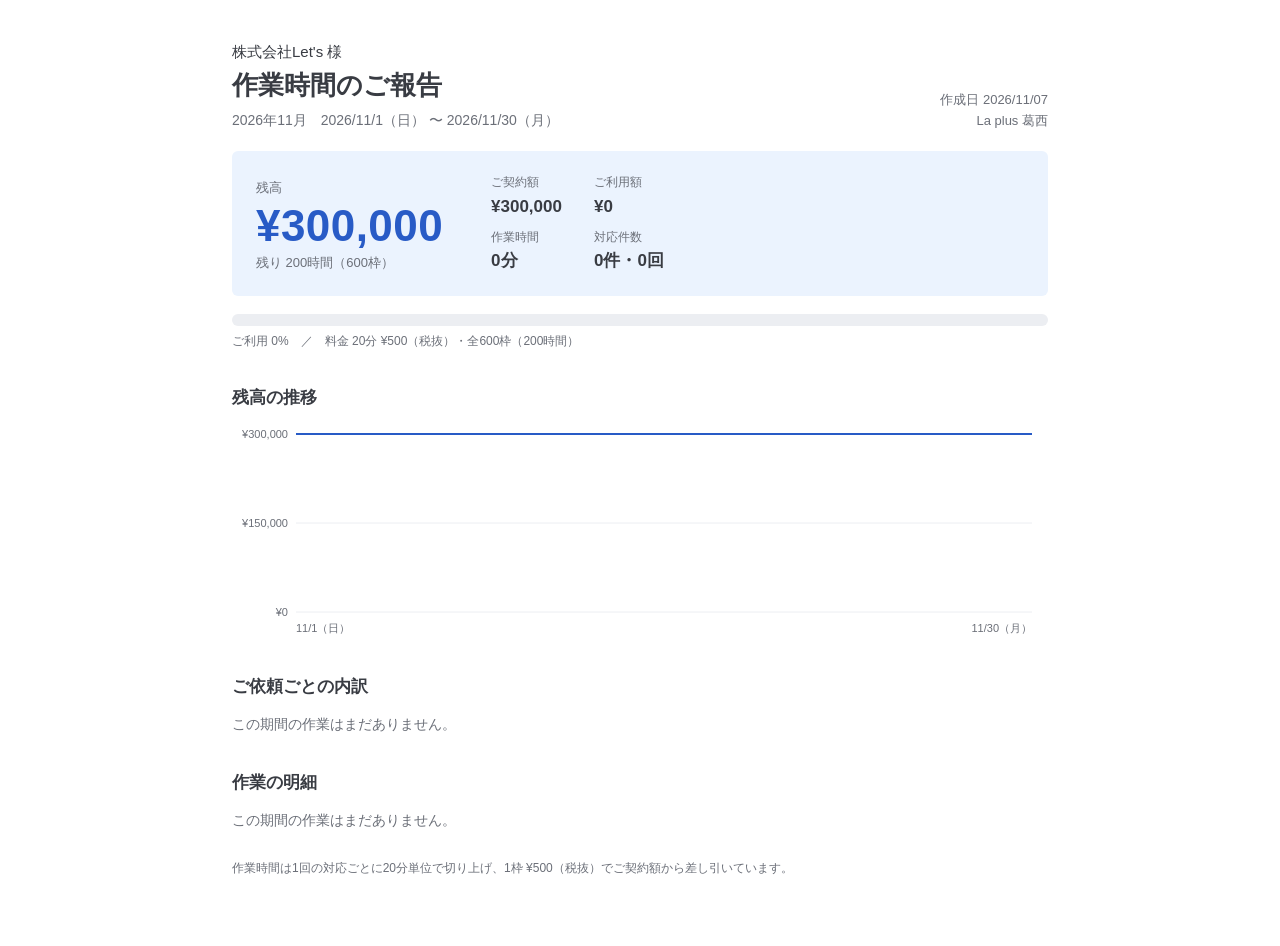
==== index.html @ f42f9a94 "作業時間レポートを更新" ====
<!doctype html>
<html lang="ja">
<head>
<meta charset="utf-8">
<meta name="viewport" content="width=device-width, initial-scale=1">
<meta name="robots" content="noindex, nofollow">
<title>作業時間のご報告</title>

<style>
/*
  La plus 社内ツール共通スタイル（freee会計の画面を参考）
  使い方：ツールの web/ にこのファイルをコピーし、<link rel="stylesheet" href="base.css"> をツール固有の CSS より前に読む。
  色・余白・角丸は変数で変える。影・グラデーション・装飾線は使わない（.cursor/rules/design-no-ai-look.mdc）。
*/
:root {
  --fr-blue: #285bc6;
  --fr-blue-hover: #1f4aa8;
  --fr-blue-soft: #ebf3fe;
  --fr-blue-active: #dde7ff;
  --fr-side: #f5f8ff;
  --fr-filter: #f7f5f6;
  --fr-bg: #ffffff;
  --fr-ink: #393c43;
  --fr-sub: #6b6f78;
  --fr-line: #dfe2e8;
  --fr-line-strong: #b9bcc4;
  --fr-th: #f5f6f8;
  --fr-ok: #1e6b3c;
  --fr-ok-soft: #ceebd9;
  --fr-err: #b42318;
  --fr-err-soft: #fde4e1;
  --fr-warn: #8a5300;
  --fr-warn-soft: #fdefd3;
  --fr-muted-soft: #eceef2;
  --fr-radius: 6px;
  --fr-side-w: 208px;
}

* { box-sizing: border-box; }
[hidden] { display: none !important; }
body {
  margin: 0;
  font-family: -apple-system, "Hiragino Sans", "Hiragino Kaku Gothic ProN", "Noto Sans JP", sans-serif;
  background: var(--fr-bg);
  color: var(--fr-ink);
  font-size: 14px;
  line-height: 1.6;
  word-break: keep-all;
  overflow-wrap: anywhere;
}
a { color: var(--fr-blue); }
h1, h2, h3 { margin: 0; line-height: 1.35; }

/* ---------- 全体の枠：左にメニュー、右に本文 ---------- */
.fr-app { display: grid; grid-template-columns: var(--fr-side-w) minmax(0, 1fr); min-height: 100vh; }
.fr-side { background: var(--fr-side); padding: 12px 8px 24px; position: sticky; top: 0; height: 100vh; overflow-y: auto; }
.fr-brand { display: flex; align-items: center; gap: 8px; padding: 6px 10px 14px; font-weight: 700; font-size: 15px; color: var(--fr-blue); text-decoration: none; }
.fr-nav { display: flex; flex-direction: column; gap: 2px; }
.fr-nav .fr-group { font-size: 11px; color: var(--fr-sub); padding: 12px 10px 4px; }
.fr-nav a {
  display: flex; align-items: center; gap: 10px; padding: 8px 10px; border-radius: var(--fr-radius);
  color: var(--fr-ink); text-decoration: none; font-size: 14px;
}
.fr-nav a:hover { background: #e9effc; }
.fr-nav a.on { background: var(--fr-blue-active); font-weight: 600; }
.fr-nav svg { width: 18px; height: 18px; flex: 0 0 18px; stroke: currentColor; fill: none; stroke-width: 1.7; }
.fr-body { min-width: 0; display: flex; flex-direction: column; }

/* 上の帯：右に期間・会社名などの情報 */
.fr-top { background: var(--fr-blue-soft); display: flex; justify-content: flex-end; align-items: center; gap: 16px; padding: 8px 24px; font-size: 13px; }
.fr-top .fr-tag { border: 1px solid var(--fr-blue); color: var(--fr-blue); border-radius: 4px; padding: 0 8px; font-size: 12px; background: #fff; }

/* ページ見出しの帯：タイトル＋切替タブ＋右端のボタン */
.fr-head { background: var(--fr-blue-soft); display: flex; align-items: center; gap: 16px; flex-wrap: wrap; padding: 6px 24px 14px; }
.fr-head h1 { font-size: 20px; font-weight: 600; display: flex; align-items: center; gap: 10px; }
.fr-head h1 svg { width: 22px; height: 22px; stroke: var(--fr-blue); fill: none; stroke-width: 1.7; }
.fr-head .fr-head-end { margin-left: auto; display: flex; gap: 8px; flex-wrap: wrap; align-items: center; }
.fr-main { padding: 20px 24px 48px; }

/* ---------- ボタン ---------- */
button, .fr-btn, input, select, textarea { font: inherit; color: inherit; }
.fr-btn, button {
  display: inline-flex; align-items: center; gap: 6px; white-space: nowrap; cursor: pointer;
  background: #fff; color: var(--fr-ink); border: 1px solid var(--fr-line-strong); border-radius: var(--fr-radius);
  padding: 6px 14px; font-size: 14px; line-height: 1.5; text-decoration: none;
}
.fr-btn:hover, button:hover { background: #f4f6fa; }
.fr-btn.primary, button.primary { background: var(--fr-blue); border-color: var(--fr-blue); color: #fff; font-weight: 600; }
.fr-btn.primary:hover, button.primary:hover { background: var(--fr-blue-hover); }
.fr-btn.quiet, button.quiet { border-color: transparent; background: transparent; color: var(--fr-blue); }
.fr-btn.quiet:hover, button.quiet:hover { background: #eef3fd; }
.fr-btn.go::after, button.go::after { content: "›"; font-size: 18px; line-height: 1; margin-left: 2px; }
button:disabled, .fr-btn[aria-disabled=true] { opacity: .5; cursor: default; }

/* 切替タブ（個別入力／まとめて入力 の形）：青枠でつながったボタン */
.fr-tabs { display: inline-flex; border: 1px solid var(--fr-blue); border-radius: var(--fr-radius); overflow: hidden; background: #fff; }
.fr-tabs button, .fr-tabs a { border: 0; border-radius: 0; padding: 4px 16px; color: var(--fr-blue); background: #fff; font-weight: 600; font-size: 13px; text-decoration: none; }
.fr-tabs > * + * { border-left: 1px solid var(--fr-blue); }
.fr-tabs .on { background: var(--fr-blue); color: #fff; }

/* ---------- 入力 ---------- */
input, select, textarea {
  background: #fff; border: 1px solid var(--fr-line-strong); border-radius: var(--fr-radius); padding: 6px 10px;
}
input:focus, select:focus, textarea:focus { outline: 2px solid var(--fr-blue-active); border-color: var(--fr-blue); }

/* 絞り込みパネル：灰色の面に「見出し＋入力」を並べる */
.fr-filter { background: var(--fr-filter); border-radius: var(--fr-radius); padding: 14px 16px; display: flex; flex-wrap: wrap; gap: 14px 24px; align-items: flex-end; }
.fr-field { display: flex; flex-direction: column; gap: 4px; }
.fr-field > .fr-label { font-size: 12px; color: var(--fr-ink); }

/* 区切りボタン（すべて／未処理／処理済み の形）：選んだものを濃い枠と太字に */
.fr-seg { display: inline-flex; }
.fr-seg button { border-radius: 0; margin-left: -1px; padding: 5px 12px; font-size: 13px; background: #fff; }
.fr-seg button:first-child { border-radius: var(--fr-radius) 0 0 var(--fr-radius); margin-left: 0; }
.fr-seg button:last-child { border-radius: 0 var(--fr-radius) var(--fr-radius) 0; }
.fr-seg button.on { border-color: var(--fr-ink); font-weight: 700; position: relative; z-index: 1; }

/* ---------- お知らせ・数値・状態 ---------- */
.fr-notice { background: var(--fr-blue-soft); border-radius: var(--fr-radius); padding: 12px 16px; }
.fr-notice.warn { background: var(--fr-warn-soft); color: #5c3800; }
.fr-notice.err { background: var(--fr-err-soft); color: #7a1610; }
.fr-row-link {
  display: flex; align-items: center; justify-content: space-between; gap: 12px; width: 100%;
  background: #fff; border: 1px solid var(--fr-line); border-radius: var(--fr-radius); padding: 14px 16px; font-weight: 600;
}
.fr-row-link::after { content: "›"; font-size: 20px; color: var(--fr-sub); }

.fr-kpis { display: flex; flex-wrap: wrap; gap: 8px 28px; }
.fr-kpi { display: flex; flex-wrap: wrap; align-items: baseline; gap: 0 6px; font-size: 13px; color: var(--fr-sub); }
.fr-kpi b { font-size: 22px; color: var(--fr-ink); font-weight: 700; white-space: nowrap; }
.fr-kpi.err b { color: var(--fr-err); }
.fr-kpi.warn b { color: var(--fr-warn); }
.fr-kpi.ok b { color: var(--fr-ok); }

.fr-pill { display: inline-flex; align-items: center; gap: 4px; border-radius: 4px; padding: 1px 8px; font-size: 12px; font-weight: 600; background: var(--fr-muted-soft); color: var(--fr-ink); white-space: nowrap; }
.fr-pill.ok { background: var(--fr-ok-soft); color: var(--fr-ok); }
.fr-pill.err { background: var(--fr-err-soft); color: var(--fr-err); }
.fr-pill.warn { background: var(--fr-warn-soft); color: var(--fr-warn); }
.fr-pill.info { background: var(--fr-blue-active); color: var(--fr-blue); }

/* ---------- 表 ---------- */
.fr-table { width: 100%; border-collapse: collapse; background: #fff; }
.fr-table th { text-align: left; font-size: 12px; font-weight: 600; color: var(--fr-sub); background: var(--fr-th); padding: 8px 10px; position: sticky; top: 0; z-index: 2; }
.fr-table td { padding: 10px; vertical-align: top; border-top: 1px solid var(--fr-line); }

/* ---------- スマホ：メニューを上の横スクロールに ---------- */
@media (max-width: 900px) {
  .fr-app { grid-template-columns: 1fr; }
  .fr-side { position: static; height: auto; padding: 8px; display: flex; align-items: center; gap: 4px; overflow-x: auto; }
  .fr-brand { padding: 4px 8px; flex: 0 0 auto; }
  .fr-nav { flex-direction: row; gap: 2px; }
  .fr-nav .fr-group { display: none; }
  .fr-nav a { flex: 0 0 auto; padding: 6px 10px; font-size: 13px; }
  .fr-top { padding: 6px 14px; justify-content: flex-start; flex-wrap: wrap; }
  .fr-head { padding: 8px 14px 12px; }
  .fr-main { padding: 14px 12px 40px; }
  .fr-field { min-width: 0; max-width: 100%; }
  .fr-seg { max-width: 100%; overflow-x: auto; }
  .fr-seg button { flex: 0 0 auto; }
}

/* 先方レポート。base.css の上に読む。 */
.rp { max-width: 880px; margin: 0 auto; padding: 40px 32px 56px; }
.rp-loading, .rp-empty { color: var(--fr-sub); }

.rp-head { display: flex; justify-content: space-between; align-items: flex-end; gap: 24px; flex-wrap: wrap; padding-bottom: 20px; }
.rp-to { margin: 0 0 4px; font-size: 15px; }
.rp-head h1 { font-size: 26px; font-weight: 700; }
.rp-meta { margin: 6px 0 0; color: var(--fr-sub); }
.rp-meta .nowrap { white-space: nowrap; }
.rp-period { padding: 2px 8px; font-size: 14px; }
@media print { .rp-period { border: 0; padding: 0; appearance: none; } }
.rp-from { text-align: right; color: var(--fr-sub); font-size: 13px; }
.rp-from p { margin: 0; }

.rp-hero { display: flex; flex-wrap: wrap; gap: 20px 48px; align-items: flex-end; background: var(--fr-blue-soft); border-radius: var(--fr-radius); padding: 22px 24px; }
.rp-balance { display: flex; flex-direction: column; gap: 2px; }
.rp-balance b { font-size: 44px; line-height: 1.15; font-weight: 700; color: var(--fr-blue); letter-spacing: .01em; }
.rp-balance b.neg { color: var(--fr-err); }
.rp-label { font-size: 13px; color: var(--fr-sub); }
.rp-facts { display: grid; grid-template-columns: repeat(2, minmax(0, auto)); gap: 8px 32px; margin: 0; }
.rp-facts div { display: flex; flex-direction: column; }
.rp-facts dt { font-size: 12px; color: var(--fr-sub); }
.rp-facts dd { margin: 0; font-size: 17px; font-weight: 600; }

.rp-bar { height: 12px; background: var(--fr-muted-soft); border-radius: 6px; overflow: hidden; margin-top: 18px; }
.rp-bar span { display: block; height: 100%; background: var(--fr-blue); }
.rp-bar-cap { margin: 6px 0 0; font-size: 12px; color: var(--fr-sub); }

.rp-sec { margin-top: 36px; }
.rp-sec h2 { font-size: 17px; font-weight: 700; margin-bottom: 10px; }
.rp-chart svg { display: block; }

.rp-table .num { text-align: right; white-space: nowrap; }
.rp-table .nowrap { white-space: nowrap; }
.rp-table .strong { font-weight: 700; }
.rp-table .neg { color: var(--fr-err); }
.rp-table th { position: static; }
.rp-table th.num { text-align: right; }
.rp-table tfoot td { font-weight: 700; background: var(--fr-th); border-top: 1px solid var(--fr-line-strong); }
.rp-sub { display: block; font-size: 12px; color: var(--fr-sub); }
.rp-start td { color: var(--fr-sub); }
.rp-note { margin-top: 28px; font-size: 12px; color: var(--fr-sub); }

@media (max-width: 640px) {
  .rp { padding: 24px 16px 40px; }
  .rp-head h1 { font-size: 22px; }
  .rp-from { text-align: left; }
  .rp-hero { padding: 18px 16px; }
  .rp-balance b { font-size: 36px; }
  .rp-table thead { display: none; }
  .rp-table, .rp-table tbody, .rp-table tfoot, .rp-table tr, .rp-table td { display: block; width: 100%; }
  .rp-table tr { border-top: 1px solid var(--fr-line); padding: 10px 0; }
  .rp-table td { border: 0; padding: 2px 0; text-align: left !important; display: flex; justify-content: space-between; gap: 12px; }
  .rp-table td:empty { display: none; }
  .rp-table td[data-label]::before { content: attr(data-label); color: var(--fr-sub); font-size: 12px; font-weight: 400; flex: 0 0 auto; }
  .rp-table td[data-label="ご依頼"] { display: block; font-weight: 600; }
  .rp-table td[data-label="ご依頼"]::before { display: none; }
  .rp-table tfoot td { background: none; border: 0; }
}

@media print {
  .rp { padding: 0; max-width: none; }
  .rp-sec { break-inside: avoid-page; }
  .rp-detail { break-inside: auto; }
}

</style>
</head>
<body>
<main id="report" class="rp"><p class="rp-loading">読み込み中…</p></main>

<script>window.REPORT_DATA = {"settings": {"client": "株式会社Let's", "unitMinutes": 20, "unitPrice": 500, "taxNote": "税抜", "categories": ["LP制作", "デザイン", "動画", "修正対応", "打ち合わせ", "リサーチ", "その他"]}, "periods": [{"id": "p_202611", "label": "2026年11月", "start": "2026-11-01", "end": "2026-11-30", "budget": 300000}], "entries": [], "periodId": "p_202611", "generatedAt": "2026/11/07"};</script>
<script>
/* 工数の計算（管理画面と先方レポートで共通）。1件ごとに枠（20分）単位で切り上げ、予算から順に引く。 */
const Kosu = (() => {
  const yen = (n) => (n < 0 ? "−" : "") + "¥" + Math.abs(Math.round(n)).toLocaleString("ja-JP");

  function hm(minutes) {
    const m = Math.max(0, Math.round(minutes));
    const h = Math.floor(m / 60);
    const r = m % 60;
    if (!h) return `${r}分`;
    return r ? `${h}時間${r}分` : `${h}時間`;
  }

  function units(minutes, s) {
    return minutes > 0 ? Math.ceil(minutes / s.unitMinutes) : 0;
  }

  function inPeriod(e, p) {
    return e.date >= p.start && (!p.end || e.date <= p.end);
  }

  function addDays(iso, n) {
    const d = new Date(iso + "T00:00:00");
    d.setDate(d.getDate() + n);
    return isoDate(d);
  }

  function isoDate(d) {
    const z = (v) => String(v).padStart(2, "0");
    return `${d.getFullYear()}-${z(d.getMonth() + 1)}-${z(d.getDate())}`;
  }

  function daysBetween(a, b) {
    return Math.round((new Date(b + "T00:00:00") - new Date(a + "T00:00:00")) / 86400000);
  }

  function summarize(data, period, today = isoDate(new Date())) {
    const s = data.settings;
    const list = data.entries
      .filter((e) => inPeriod(e, period))
      .sort((a, b) => a.date.localeCompare(b.date) || String(a.createdAt || "").localeCompare(String(b.createdAt || "")));

    let balance = period.budget;
    const rows = list.map((e) => {
      const u = units(e.minutes, s);
      const cost = u * s.unitPrice;
      balance -= cost;
      return { ...e, units: u, cost, balance };
    });

    const used = period.budget - balance;
    const totalMinutes = rows.reduce((a, r) => a + r.minutes, 0);
    const totalUnits = rows.reduce((a, r) => a + r.units, 0);
    const budgetUnits = s.unitPrice ? Math.floor(period.budget / s.unitPrice) : 0;
    const remainUnits = s.unitPrice ? Math.max(0, Math.floor(balance / s.unitPrice)) : 0;

    const group = (key) => {
      const map = new Map();
      for (const r of rows) {
        const k = r[key] || "（未入力）";
        const g = map.get(k) || { name: k, count: 0, minutes: 0, units: 0, cost: 0, first: r.date, last: r.date, category: r.category };
        g.count += 1;
        g.minutes += r.minutes;
        g.units += r.units;
        g.cost += r.cost;
        g.last = r.date;
        map.set(k, g);
      }
      return [...map.values()].sort((a, b) => b.cost - a.cost || a.name.localeCompare(b.name, "ja"));
    };

    // 残高の推移：開始日の予算から、記録のある日ごとに減らす
    const lastDay = period.end || (rows.length ? rows[rows.length - 1].date : today);
    const points = [{ date: period.start, balance: period.budget }];
    for (const r of rows) {
      if (points[points.length - 1].date === r.date) points[points.length - 1].balance = r.balance;
      else points.push({ date: r.date, balance: r.balance });
    }

    // このペースで使ったときに残高が0になる日
    let forecast = null;
    const through = period.end && today > period.end ? period.end : today;
    const elapsed = daysBetween(period.start, through) + 1;
    if (used > 0 && balance > 0 && elapsed > 0 && today >= period.start) {
      const perDay = used / elapsed;
      const zeroDay = addDays(through, Math.ceil(balance / perDay));
      forecast = { perDay, zeroDay, beforeEnd: period.end ? zeroDay <= period.end : true };
    }

    return {
      settings: s,
      period,
      rows,
      used,
      balance,
      totalMinutes,
      totalUnits,
      budgetUnits,
      remainUnits,
      remainMinutes: remainUnits * s.unitMinutes,
      usedRate: period.budget ? used / period.budget : 0,
      byRequest: group("request"),
      byCategory: group("category"),
      points,
      lastDay,
      forecast,
    };
  }

  function periodFor(data, iso) {
    return data.periods.find((p) => inPeriod({ date: iso }, p)) || null;
  }

  function parseMinutes(text) {
    const t = String(text || "").trim().replace(/[０-９：]/g, (c) => (c === "：" ? ":" : String.fromCharCode(c.charCodeAt(0) - 0xfee0)));
    if (!t) return NaN;
    const m = t.match(/^(\d+):(\d{1,2})$/);
    if (m) return Number(m[1]) * 60 + Number(m[2]);
    const h = t.match(/^(\d+(?:\.\d+)?)\s*(h|時間)$/i);
    if (h) return Math.round(Number(h[1]) * 60);
    return /^\d+$/.test(t.replace(/分$/, "")) ? Number(t.replace(/分$/, "")) : NaN;
  }

  function fmtDate(iso, withYear = false) {
    const [y, m, d] = iso.split("-").map(Number);
    const w = "日月火水木金土"[new Date(y, m - 1, d).getDay()];
    return `${withYear ? y + "/" : ""}${m}/${d}（${w}）`;
  }

  /* 残高の推移グラフ（SVG）。線は1本、色は青だけ。 */
  function balanceChart(sum, { width = 640, height = 220 } = {}) {
    const pad = { l: 64, r: 16, t: 14, b: 28 };
    const w = width - pad.l - pad.r;
    const h = height - pad.t - pad.b;
    const start = sum.period.start;
    const end = sum.lastDay > start ? sum.lastDay : addDays(start, 1);
    const span = Math.max(1, daysBetween(start, end));
    const max = Math.max(sum.period.budget, ...sum.points.map((p) => p.balance));
    const min = Math.min(0, ...sum.points.map((p) => p.balance));
    const x = (iso) => pad.l + (Math.min(span, Math.max(0, daysBetween(start, iso))) / span) * w;
    const y = (v) => pad.t + ((max - v) / (max - min || 1)) * h;

    let d = `M${x(sum.points[0].date)},${y(sum.points[0].balance)}`;
    for (let i = 1; i < sum.points.length; i++) {
      d += ` H${x(sum.points[i].date)} V${y(sum.points[i].balance)}`;
    }
    const lastPoint = sum.points[sum.points.length - 1];
    const today = isoDate(new Date());
    const lineEnd = sum.period.end && today < sum.period.end ? (today > lastPoint.date ? today : lastPoint.date) : end;
    d += ` H${x(lineEnd)}`;

    const ticks = [0, 0.5, 1].map((t) => min + (max - min) * t);
    const grid = ticks
      .map((v) => `<line x1="${pad.l}" x2="${pad.l + w}" y1="${y(v)}" y2="${y(v)}" stroke="#eceef2"/>` +
        `<text x="${pad.l - 8}" y="${y(v) + 4}" text-anchor="end" font-size="11" fill="#6b6f78">${yen(v)}</text>`)
      .join("");
    const xl = [start, end]
      .map((iso, i) => `<text x="${x(iso)}" y="${height - 8}" text-anchor="${i ? "end" : "start"}" font-size="11" fill="#6b6f78">${fmtDate(iso)}</text>`)
      .join("");
    const dots = sum.points.slice(1)
      .map((p) => `<circle cx="${x(p.date)}" cy="${y(p.balance)}" r="3" fill="#285bc6"><title>${fmtDate(p.date)} 残高 ${yen(p.balance)}</title></circle>`)
      .join("");
    return `<svg viewBox="0 0 ${width} ${height}" width="100%" role="img" aria-label="残高の推移">${grid}${xl}` +
      `<path d="${d}" fill="none" stroke="#285bc6" stroke-width="2"/>${dots}</svg>`;
  }

  return { yen, hm, units, summarize, periodFor, parseMinutes, fmtDate, isoDate, addDays, balanceChart };
})();

/* 先方に見せる作業時間レポート。書き出したHTMLでは window.REPORT_DATA を使い、ローカルでは /api/data を読む。 */
(async () => {
  const el = document.getElementById("report");
  const esc = (s) => String(s ?? "").replace(/[&<>"']/g, (c) => ({ "&": "&amp;", "<": "&lt;", ">": "&gt;", '"': "&quot;", "'": "&#39;" }[c]));
  const { yen, hm, fmtDate } = Kosu;

  let data = window.REPORT_DATA;
  let periodId = data?.periodId;
  if (!data) {
    const res = await fetch("/api/data");
    data = (await res.json()).data;
    periodId = new URLSearchParams(location.search).get("period");
  }
  if (!data.periods.length) {
    el.innerHTML = `<p class="rp-loading">期間が登録されていません。</p>`;
    return;
  }
  draw(periodId);
  el.addEventListener("change", (ev) => {
    if (ev.target.id === "rpPeriod") draw(ev.target.value);
  });

  function draw(id) {
  const period = data.periods.find((p) => p.id === id) || data.periods[data.periods.length - 1];
  const picker = data.periods.length > 1
    ? `<select id="rpPeriod" class="rp-period" aria-label="表示する期間">${[...data.periods].reverse()
      .map((p) => `<option value="${esc(p.id)}"${p.id === period.id ? " selected" : ""}>${esc(p.label || p.start)}</option>`).join("")}</select>`
    : esc(period.label || "");
  const sum = Kosu.summarize(data, period);
  const s = sum.settings;
  const tax = s.taxNote ? `（${esc(s.taxNote)}）` : "";
  const range = `<span class="nowrap">${fmtDate(period.start, true)}</span> 〜 ${period.end ? `<span class="nowrap">${fmtDate(period.end, true)}</span>` : ""}`;
  const made = data.generatedAt || Kosu.isoDate(new Date()).replace(/-/g, "/");
  const over = sum.balance < 0;
  const usedPct = Math.min(100, Math.round(sum.usedRate * 1000) / 10);

  const requestRows = sum.byRequest
    .map((g) => `<tr>
      <td data-label="ご依頼">${esc(g.name)}<span class="rp-sub">${esc(g.category || "")}</span></td>
      <td data-label="対応回数" class="num">${g.count}回</td>
      <td data-label="作業時間" class="num">${hm(g.minutes)}</td>
      <td data-label="枠" class="num">${g.units}枠</td>
      <td data-label="金額" class="num strong">${yen(g.cost)}</td>
    </tr>`)
    .join("");

  const detailRows = sum.rows
    .map((r) => `<tr>
      <td data-label="日付" class="nowrap">${fmtDate(r.date)}</td>
      <td data-label="ご依頼">${esc(r.request)}${r.detail ? `<span class="rp-sub">${esc(r.detail)}</span>` : ""}</td>
      <td data-label="作業時間" class="num">${hm(r.minutes)}</td>
      <td data-label="枠" class="num">${r.units}枠</td>
      <td data-label="金額" class="num">−${yen(r.cost)}</td>
      <td data-label="残高" class="num strong${r.balance < 0 ? " neg" : ""}">${yen(r.balance)}</td>
    </tr>`)
    .join("");

  el.innerHTML = `
    <header class="rp-head">
      <div>
        <p class="rp-to">${esc(s.client)} 様</p>
        <h1>作業時間のご報告</h1>
        <p class="rp-meta">${picker}　${range}</p>
      </div>
      <div class="rp-from">
        <p>作成日 ${esc(made)}</p>
        <p>La plus 葛西</p>
      </div>
    </header>

    <section class="rp-hero">
      <div class="rp-balance">
        <span class="rp-label">${over ? "ご契約額を超えた分" : "残高"}</span>
        <b class="${over ? "neg" : ""}">${yen(over ? -sum.balance : sum.balance)}</b>
        <span class="rp-label">残り ${hm(sum.remainMinutes)}（${sum.remainUnits}枠）</span>
      </div>
      <dl class="rp-facts">
        <div><dt>ご契約額</dt><dd>${yen(period.budget)}</dd></div>
        <div><dt>ご利用額</dt><dd>${yen(sum.used)}</dd></div>
        <div><dt>作業時間</dt><dd>${hm(sum.totalMinutes)}</dd></div>
        <div><dt>対応件数</dt><dd>${sum.byRequest.length}件・${sum.rows.length}回</dd></div>
      </dl>
    </section>

    <div class="rp-bar" aria-label="ご利用 ${usedPct}%">
      <span style="width:${usedPct}%"></span>
    </div>
    <p class="rp-bar-cap">ご利用 ${usedPct}%　／　料金 ${s.unitMinutes}分 ${yen(s.unitPrice)}${tax}・全${sum.budgetUnits}枠（${hm(sum.budgetUnits * s.unitMinutes)}）</p>

    <section class="rp-sec">
      <h2>残高の推移</h2>
      <div class="rp-chart">${Kosu.balanceChart(sum, { width: Math.max(300, el.clientWidth - 2 * parseFloat(getComputedStyle(el).paddingLeft)), height: 220 })}</div>
    </section>

    <section class="rp-sec">
      <h2>ご依頼ごとの内訳</h2>
      ${sum.byRequest.length ? `<table class="fr-table rp-table">
        <thead><tr><th>ご依頼</th><th class="num">対応回数</th><th class="num">作業時間</th><th class="num">枠</th><th class="num">金額</th></tr></thead>
        <tbody>${requestRows}</tbody>
        <tfoot><tr><td>合計</td><td data-label="対応回数" class="num">${sum.rows.length}回</td><td data-label="作業時間" class="num">${hm(sum.totalMinutes)}</td><td data-label="枠" class="num">${sum.totalUnits}枠</td><td data-label="金額" class="num strong">${yen(sum.used)}</td></tr></tfoot>
      </table>` : `<p class="rp-empty">この期間の作業はまだありません。</p>`}
    </section>

    <section class="rp-sec">
      <h2>作業の明細</h2>
      ${sum.rows.length ? `<table class="fr-table rp-table rp-detail">
        <thead><tr><th>日付</th><th>ご依頼・内容</th><th class="num">作業時間</th><th class="num">枠</th><th class="num">金額</th><th class="num">残高</th></tr></thead>
        <tbody>
          <tr class="rp-start"><td data-label="日付" class="nowrap">${fmtDate(period.start)}</td><td data-label="ご依頼">ご契約額</td><td></td><td></td><td></td><td data-label="残高" class="num strong">${yen(period.budget)}</td></tr>
          ${detailRows}
        </tbody>
      </table>` : `<p class="rp-empty">この期間の作業はまだありません。</p>`}
    </section>

    <p class="rp-note">作業時間は1回の対応ごとに${s.unitMinutes}分単位で切り上げ、1枠 ${yen(s.unitPrice)}${tax}でご契約額から差し引いています。</p>
  `;
  document.title = `作業時間のご報告｜${s.client}様 ${period.label || ""}`;
  }
})();

</script>
</body>
</html>
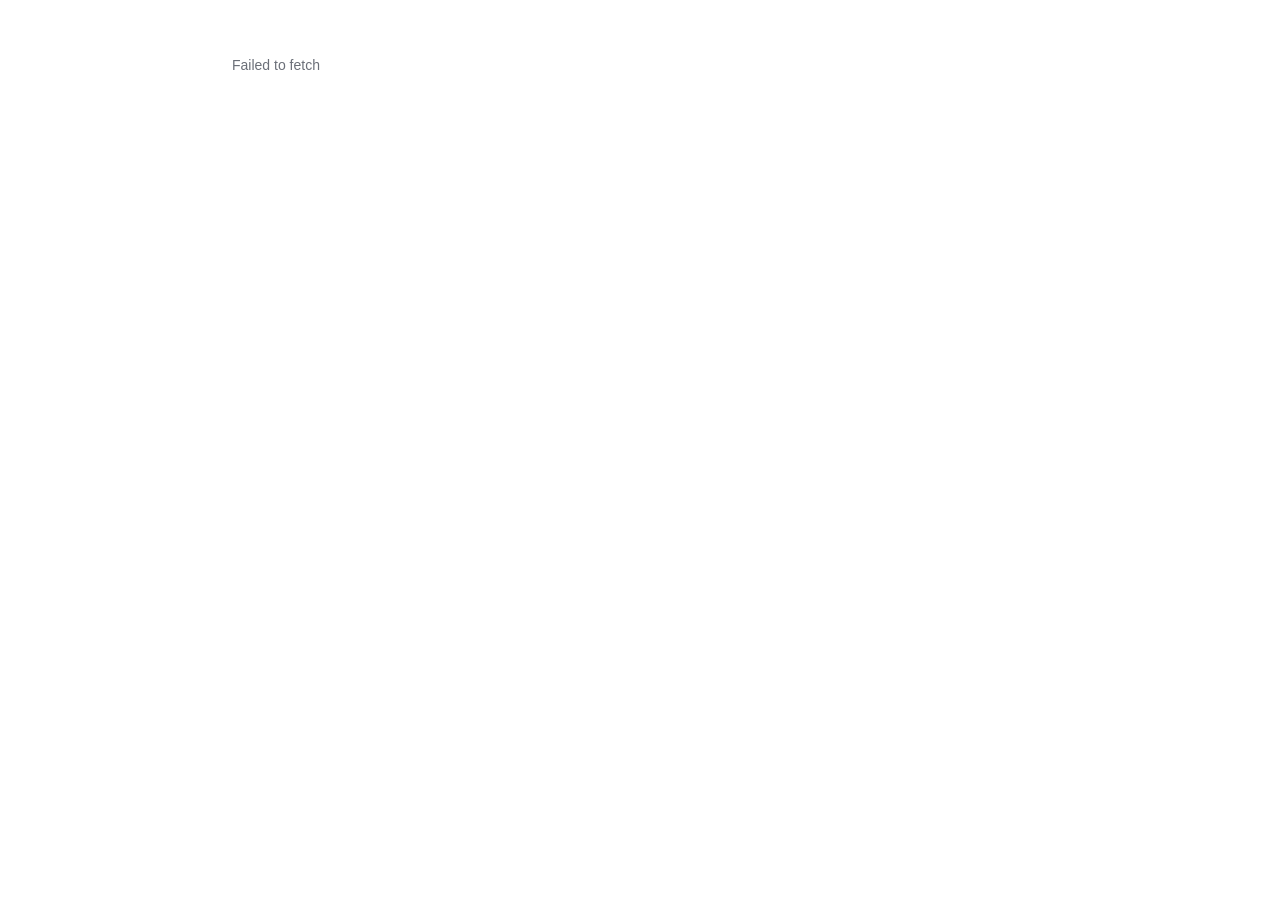
==== commit dbb7539c: "入力ページを追加・記録をGitHubに保存" ====
--- a/index.html
+++ b/index.html
@@ -5,522 +5,13 @@
 <meta name="viewport" content="width=device-width, initial-scale=1">
 <meta name="robots" content="noindex, nofollow">
 <title>作業時間のご報告</title>
-
-<style>
-/*
-  La plus 社内ツール共通スタイル（freee会計の画面を参考）
-  使い方：ツールの web/ にこのファイルをコピーし、<link rel="stylesheet" href="base.css"> をツール固有の CSS より前に読む。
-  色・余白・角丸は変数で変える。影・グラデーション・装飾線は使わない（.cursor/rules/design-no-ai-look.mdc）。
-*/
-:root {
-  --fr-blue: #285bc6;
-  --fr-blue-hover: #1f4aa8;
-  --fr-blue-soft: #ebf3fe;
-  --fr-blue-active: #dde7ff;
-  --fr-side: #f5f8ff;
-  --fr-filter: #f7f5f6;
-  --fr-bg: #ffffff;
-  --fr-ink: #393c43;
-  --fr-sub: #6b6f78;
-  --fr-line: #dfe2e8;
-  --fr-line-strong: #b9bcc4;
-  --fr-th: #f5f6f8;
-  --fr-ok: #1e6b3c;
-  --fr-ok-soft: #ceebd9;
-  --fr-err: #b42318;
-  --fr-err-soft: #fde4e1;
-  --fr-warn: #8a5300;
-  --fr-warn-soft: #fdefd3;
-  --fr-muted-soft: #eceef2;
-  --fr-radius: 6px;
-  --fr-side-w: 208px;
-}
-
-* { box-sizing: border-box; }
-[hidden] { display: none !important; }
-body {
-  margin: 0;
-  font-family: -apple-system, "Hiragino Sans", "Hiragino Kaku Gothic ProN", "Noto Sans JP", sans-serif;
-  background: var(--fr-bg);
-  color: var(--fr-ink);
-  font-size: 14px;
-  line-height: 1.6;
-  word-break: keep-all;
-  overflow-wrap: anywhere;
-}
-a { color: var(--fr-blue); }
-h1, h2, h3 { margin: 0; line-height: 1.35; }
-
-/* ---------- 全体の枠：左にメニュー、右に本文 ---------- */
-.fr-app { display: grid; grid-template-columns: var(--fr-side-w) minmax(0, 1fr); min-height: 100vh; }
-.fr-side { background: var(--fr-side); padding: 12px 8px 24px; position: sticky; top: 0; height: 100vh; overflow-y: auto; }
-.fr-brand { display: flex; align-items: center; gap: 8px; padding: 6px 10px 14px; font-weight: 700; font-size: 15px; color: var(--fr-blue); text-decoration: none; }
-.fr-nav { display: flex; flex-direction: column; gap: 2px; }
-.fr-nav .fr-group { font-size: 11px; color: var(--fr-sub); padding: 12px 10px 4px; }
-.fr-nav a {
-  display: flex; align-items: center; gap: 10px; padding: 8px 10px; border-radius: var(--fr-radius);
-  color: var(--fr-ink); text-decoration: none; font-size: 14px;
-}
-.fr-nav a:hover { background: #e9effc; }
-.fr-nav a.on { background: var(--fr-blue-active); font-weight: 600; }
-.fr-nav svg { width: 18px; height: 18px; flex: 0 0 18px; stroke: currentColor; fill: none; stroke-width: 1.7; }
-.fr-body { min-width: 0; display: flex; flex-direction: column; }
-
-/* 上の帯：右に期間・会社名などの情報 */
-.fr-top { background: var(--fr-blue-soft); display: flex; justify-content: flex-end; align-items: center; gap: 16px; padding: 8px 24px; font-size: 13px; }
-.fr-top .fr-tag { border: 1px solid var(--fr-blue); color: var(--fr-blue); border-radius: 4px; padding: 0 8px; font-size: 12px; background: #fff; }
-
-/* ページ見出しの帯：タイトル＋切替タブ＋右端のボタン */
-.fr-head { background: var(--fr-blue-soft); display: flex; align-items: center; gap: 16px; flex-wrap: wrap; padding: 6px 24px 14px; }
-.fr-head h1 { font-size: 20px; font-weight: 600; display: flex; align-items: center; gap: 10px; }
-.fr-head h1 svg { width: 22px; height: 22px; stroke: var(--fr-blue); fill: none; stroke-width: 1.7; }
-.fr-head .fr-head-end { margin-left: auto; display: flex; gap: 8px; flex-wrap: wrap; align-items: center; }
-.fr-main { padding: 20px 24px 48px; }
-
-/* ---------- ボタン ---------- */
-button, .fr-btn, input, select, textarea { font: inherit; color: inherit; }
-.fr-btn, button {
-  display: inline-flex; align-items: center; gap: 6px; white-space: nowrap; cursor: pointer;
-  background: #fff; color: var(--fr-ink); border: 1px solid var(--fr-line-strong); border-radius: var(--fr-radius);
-  padding: 6px 14px; font-size: 14px; line-height: 1.5; text-decoration: none;
-}
-.fr-btn:hover, button:hover { background: #f4f6fa; }
-.fr-btn.primary, button.primary { background: var(--fr-blue); border-color: var(--fr-blue); color: #fff; font-weight: 600; }
-.fr-btn.primary:hover, button.primary:hover { background: var(--fr-blue-hover); }
-.fr-btn.quiet, button.quiet { border-color: transparent; background: transparent; color: var(--fr-blue); }
-.fr-btn.quiet:hover, button.quiet:hover { background: #eef3fd; }
-.fr-btn.go::after, button.go::after { content: "›"; font-size: 18px; line-height: 1; margin-left: 2px; }
-button:disabled, .fr-btn[aria-disabled=true] { opacity: .5; cursor: default; }
-
-/* 切替タブ（個別入力／まとめて入力 の形）：青枠でつながったボタン */
-.fr-tabs { display: inline-flex; border: 1px solid var(--fr-blue); border-radius: var(--fr-radius); overflow: hidden; background: #fff; }
-.fr-tabs button, .fr-tabs a { border: 0; border-radius: 0; padding: 4px 16px; color: var(--fr-blue); background: #fff; font-weight: 600; font-size: 13px; text-decoration: none; }
-.fr-tabs > * + * { border-left: 1px solid var(--fr-blue); }
-.fr-tabs .on { background: var(--fr-blue); color: #fff; }
-
-/* ---------- 入力 ---------- */
-input, select, textarea {
-  background: #fff; border: 1px solid var(--fr-line-strong); border-radius: var(--fr-radius); padding: 6px 10px;
-}
-input:focus, select:focus, textarea:focus { outline: 2px solid var(--fr-blue-active); border-color: var(--fr-blue); }
-
-/* 絞り込みパネル：灰色の面に「見出し＋入力」を並べる */
-.fr-filter { background: var(--fr-filter); border-radius: var(--fr-radius); padding: 14px 16px; display: flex; flex-wrap: wrap; gap: 14px 24px; align-items: flex-end; }
-.fr-field { display: flex; flex-direction: column; gap: 4px; }
-.fr-field > .fr-label { font-size: 12px; color: var(--fr-ink); }
-
-/* 区切りボタン（すべて／未処理／処理済み の形）：選んだものを濃い枠と太字に */
-.fr-seg { display: inline-flex; }
-.fr-seg button { border-radius: 0; margin-left: -1px; padding: 5px 12px; font-size: 13px; background: #fff; }
-.fr-seg button:first-child { border-radius: var(--fr-radius) 0 0 var(--fr-radius); margin-left: 0; }
-.fr-seg button:last-child { border-radius: 0 var(--fr-radius) var(--fr-radius) 0; }
-.fr-seg button.on { border-color: var(--fr-ink); font-weight: 700; position: relative; z-index: 1; }
-
-/* ---------- お知らせ・数値・状態 ---------- */
-.fr-notice { background: var(--fr-blue-soft); border-radius: var(--fr-radius); padding: 12px 16px; }
-.fr-notice.warn { background: var(--fr-warn-soft); color: #5c3800; }
-.fr-notice.err { background: var(--fr-err-soft); color: #7a1610; }
-.fr-row-link {
-  display: flex; align-items: center; justify-content: space-between; gap: 12px; width: 100%;
-  background: #fff; border: 1px solid var(--fr-line); border-radius: var(--fr-radius); padding: 14px 16px; font-weight: 600;
-}
-.fr-row-link::after { content: "›"; font-size: 20px; color: var(--fr-sub); }
-
-.fr-kpis { display: flex; flex-wrap: wrap; gap: 8px 28px; }
-.fr-kpi { display: flex; flex-wrap: wrap; align-items: baseline; gap: 0 6px; font-size: 13px; color: var(--fr-sub); }
-.fr-kpi b { font-size: 22px; color: var(--fr-ink); font-weight: 700; white-space: nowrap; }
-.fr-kpi.err b { color: var(--fr-err); }
-.fr-kpi.warn b { color: var(--fr-warn); }
-.fr-kpi.ok b { color: var(--fr-ok); }
-
-.fr-pill { display: inline-flex; align-items: center; gap: 4px; border-radius: 4px; padding: 1px 8px; font-size: 12px; font-weight: 600; background: var(--fr-muted-soft); color: var(--fr-ink); white-space: nowrap; }
-.fr-pill.ok { background: var(--fr-ok-soft); color: var(--fr-ok); }
-.fr-pill.err { background: var(--fr-err-soft); color: var(--fr-err); }
-.fr-pill.warn { background: var(--fr-warn-soft); color: var(--fr-warn); }
-.fr-pill.info { background: var(--fr-blue-active); color: var(--fr-blue); }
-
-/* ---------- 表 ---------- */
-.fr-table { width: 100%; border-collapse: collapse; background: #fff; }
-.fr-table th { text-align: left; font-size: 12px; font-weight: 600; color: var(--fr-sub); background: var(--fr-th); padding: 8px 10px; position: sticky; top: 0; z-index: 2; }
-.fr-table td { padding: 10px; vertical-align: top; border-top: 1px solid var(--fr-line); }
-
-/* ---------- スマホ：メニューを上の横スクロールに ---------- */
-@media (max-width: 900px) {
-  .fr-app { grid-template-columns: 1fr; }
-  .fr-side { position: static; height: auto; padding: 8px; display: flex; align-items: center; gap: 4px; overflow-x: auto; }
-  .fr-brand { padding: 4px 8px; flex: 0 0 auto; }
-  .fr-nav { flex-direction: row; gap: 2px; }
-  .fr-nav .fr-group { display: none; }
-  .fr-nav a { flex: 0 0 auto; padding: 6px 10px; font-size: 13px; }
-  .fr-top { padding: 6px 14px; justify-content: flex-start; flex-wrap: wrap; }
-  .fr-head { padding: 8px 14px 12px; }
-  .fr-main { padding: 14px 12px 40px; }
-  .fr-field { min-width: 0; max-width: 100%; }
-  .fr-seg { max-width: 100%; overflow-x: auto; }
-  .fr-seg button { flex: 0 0 auto; }
-}
-
-/* 先方レポート。base.css の上に読む。 */
-.rp { max-width: 880px; margin: 0 auto; padding: 40px 32px 56px; }
-.rp-loading, .rp-empty { color: var(--fr-sub); }
-
-.rp-head { display: flex; justify-content: space-between; align-items: flex-end; gap: 24px; flex-wrap: wrap; padding-bottom: 20px; }
-.rp-to { margin: 0 0 4px; font-size: 15px; }
-.rp-head h1 { font-size: 26px; font-weight: 700; }
-.rp-meta { margin: 6px 0 0; color: var(--fr-sub); }
-.rp-meta .nowrap { white-space: nowrap; }
-.rp-period { padding: 2px 8px; font-size: 14px; }
-@media print { .rp-period { border: 0; padding: 0; appearance: none; } }
-.rp-from { text-align: right; color: var(--fr-sub); font-size: 13px; }
-.rp-from p { margin: 0; }
-
-.rp-hero { display: flex; flex-wrap: wrap; gap: 20px 48px; align-items: flex-end; background: var(--fr-blue-soft); border-radius: var(--fr-radius); padding: 22px 24px; }
-.rp-balance { display: flex; flex-direction: column; gap: 2px; }
-.rp-balance b { font-size: 44px; line-height: 1.15; font-weight: 700; color: var(--fr-blue); letter-spacing: .01em; }
-.rp-balance b.neg { color: var(--fr-err); }
-.rp-label { font-size: 13px; color: var(--fr-sub); }
-.rp-facts { display: grid; grid-template-columns: repeat(2, minmax(0, auto)); gap: 8px 32px; margin: 0; }
-.rp-facts div { display: flex; flex-direction: column; }
-.rp-facts dt { font-size: 12px; color: var(--fr-sub); }
-.rp-facts dd { margin: 0; font-size: 17px; font-weight: 600; }
-
-.rp-bar { height: 12px; background: var(--fr-muted-soft); border-radius: 6px; overflow: hidden; margin-top: 18px; }
-.rp-bar span { display: block; height: 100%; background: var(--fr-blue); }
-.rp-bar-cap { margin: 6px 0 0; font-size: 12px; color: var(--fr-sub); }
-
-.rp-sec { margin-top: 36px; }
-.rp-sec h2 { font-size: 17px; font-weight: 700; margin-bottom: 10px; }
-.rp-chart svg { display: block; }
-
-.rp-table .num { text-align: right; white-space: nowrap; }
-.rp-table .nowrap { white-space: nowrap; }
-.rp-table .strong { font-weight: 700; }
-.rp-table .neg { color: var(--fr-err); }
-.rp-table th { position: static; }
-.rp-table th.num { text-align: right; }
-.rp-table tfoot td { font-weight: 700; background: var(--fr-th); border-top: 1px solid var(--fr-line-strong); }
-.rp-sub { display: block; font-size: 12px; color: var(--fr-sub); }
-.rp-start td { color: var(--fr-sub); }
-.rp-note { margin-top: 28px; font-size: 12px; color: var(--fr-sub); }
-
-@media (max-width: 640px) {
-  .rp { padding: 24px 16px 40px; }
-  .rp-head h1 { font-size: 22px; }
-  .rp-from { text-align: left; }
-  .rp-hero { padding: 18px 16px; }
-  .rp-balance b { font-size: 36px; }
-  .rp-table thead { display: none; }
-  .rp-table, .rp-table tbody, .rp-table tfoot, .rp-table tr, .rp-table td { display: block; width: 100%; }
-  .rp-table tr { border-top: 1px solid var(--fr-line); padding: 10px 0; }
-  .rp-table td { border: 0; padding: 2px 0; text-align: left !important; display: flex; justify-content: space-between; gap: 12px; }
-  .rp-table td:empty { display: none; }
-  .rp-table td[data-label]::before { content: attr(data-label); color: var(--fr-sub); font-size: 12px; font-weight: 400; flex: 0 0 auto; }
-  .rp-table td[data-label="ご依頼"] { display: block; font-weight: 600; }
-  .rp-table td[data-label="ご依頼"]::before { display: none; }
-  .rp-table tfoot td { background: none; border: 0; }
-}
-
-@media print {
-  .rp { padding: 0; max-width: none; }
-  .rp-sec { break-inside: avoid-page; }
-  .rp-detail { break-inside: auto; }
-}
-
-</style>
+<link rel="stylesheet" href="base.css">
+<link rel="stylesheet" href="report.css">
 </head>
 <body>
 <main id="report" class="rp"><p class="rp-loading">読み込み中…</p></main>
-
-<script>window.REPORT_DATA = {"settings": {"client": "株式会社Let's", "unitMinutes": 20, "unitPrice": 500, "taxNote": "税抜", "categories": ["LP制作", "デザイン", "動画", "修正対応", "打ち合わせ", "リサーチ", "その他"]}, "periods": [{"id": "p_202611", "label": "2026年11月", "start": "2026-11-01", "end": "2026-11-30", "budget": 300000}], "entries": [], "periodId": "p_202611", "generatedAt": "2026/11/07"};</script>
-<script>
-/* 工数の計算（管理画面と先方レポートで共通）。1件ごとに枠（20分）単位で切り上げ、予算から順に引く。 */
-const Kosu = (() => {
-  const yen = (n) => (n < 0 ? "−" : "") + "¥" + Math.abs(Math.round(n)).toLocaleString("ja-JP");
-
-  function hm(minutes) {
-    const m = Math.max(0, Math.round(minutes));
-    const h = Math.floor(m / 60);
-    const r = m % 60;
-    if (!h) return `${r}分`;
-    return r ? `${h}時間${r}分` : `${h}時間`;
-  }
-
-  function units(minutes, s) {
-    return minutes > 0 ? Math.ceil(minutes / s.unitMinutes) : 0;
-  }
-
-  function inPeriod(e, p) {
-    return e.date >= p.start && (!p.end || e.date <= p.end);
-  }
-
-  function addDays(iso, n) {
-    const d = new Date(iso + "T00:00:00");
-    d.setDate(d.getDate() + n);
-    return isoDate(d);
-  }
-
-  function isoDate(d) {
-    const z = (v) => String(v).padStart(2, "0");
-    return `${d.getFullYear()}-${z(d.getMonth() + 1)}-${z(d.getDate())}`;
-  }
-
-  function daysBetween(a, b) {
-    return Math.round((new Date(b + "T00:00:00") - new Date(a + "T00:00:00")) / 86400000);
-  }
-
-  function summarize(data, period, today = isoDate(new Date())) {
-    const s = data.settings;
-    const list = data.entries
-      .filter((e) => inPeriod(e, period))
-      .sort((a, b) => a.date.localeCompare(b.date) || String(a.createdAt || "").localeCompare(String(b.createdAt || "")));
-
-    let balance = period.budget;
-    const rows = list.map((e) => {
-      const u = units(e.minutes, s);
-      const cost = u * s.unitPrice;
-      balance -= cost;
-      return { ...e, units: u, cost, balance };
-    });
-
-    const used = period.budget - balance;
-    const totalMinutes = rows.reduce((a, r) => a + r.minutes, 0);
-    const totalUnits = rows.reduce((a, r) => a + r.units, 0);
-    const budgetUnits = s.unitPrice ? Math.floor(period.budget / s.unitPrice) : 0;
-    const remainUnits = s.unitPrice ? Math.max(0, Math.floor(balance / s.unitPrice)) : 0;
-
-    const group = (key) => {
-      const map = new Map();
-      for (const r of rows) {
-        const k = r[key] || "（未入力）";
-        const g = map.get(k) || { name: k, count: 0, minutes: 0, units: 0, cost: 0, first: r.date, last: r.date, category: r.category };
-        g.count += 1;
-        g.minutes += r.minutes;
-        g.units += r.units;
-        g.cost += r.cost;
-        g.last = r.date;
-        map.set(k, g);
-      }
-      return [...map.values()].sort((a, b) => b.cost - a.cost || a.name.localeCompare(b.name, "ja"));
-    };
-
-    // 残高の推移：開始日の予算から、記録のある日ごとに減らす
-    const lastDay = period.end || (rows.length ? rows[rows.length - 1].date : today);
-    const points = [{ date: period.start, balance: period.budget }];
-    for (const r of rows) {
-      if (points[points.length - 1].date === r.date) points[points.length - 1].balance = r.balance;
-      else points.push({ date: r.date, balance: r.balance });
-    }
-
-    // このペースで使ったときに残高が0になる日
-    let forecast = null;
-    const through = period.end && today > period.end ? period.end : today;
-    const elapsed = daysBetween(period.start, through) + 1;
-    if (used > 0 && balance > 0 && elapsed > 0 && today >= period.start) {
-      const perDay = used / elapsed;
-      const zeroDay = addDays(through, Math.ceil(balance / perDay));
-      forecast = { perDay, zeroDay, beforeEnd: period.end ? zeroDay <= period.end : true };
-    }
-
-    return {
-      settings: s,
-      period,
-      rows,
-      used,
-      balance,
-      totalMinutes,
-      totalUnits,
-      budgetUnits,
-      remainUnits,
-      remainMinutes: remainUnits * s.unitMinutes,
-      usedRate: period.budget ? used / period.budget : 0,
-      byRequest: group("request"),
-      byCategory: group("category"),
-      points,
-      lastDay,
-      forecast,
-    };
-  }
-
-  function periodFor(data, iso) {
-    return data.periods.find((p) => inPeriod({ date: iso }, p)) || null;
-  }
-
-  function parseMinutes(text) {
-    const t = String(text || "").trim().replace(/[０-９：]/g, (c) => (c === "：" ? ":" : String.fromCharCode(c.charCodeAt(0) - 0xfee0)));
-    if (!t) return NaN;
-    const m = t.match(/^(\d+):(\d{1,2})$/);
-    if (m) return Number(m[1]) * 60 + Number(m[2]);
-    const h = t.match(/^(\d+(?:\.\d+)?)\s*(h|時間)$/i);
-    if (h) return Math.round(Number(h[1]) * 60);
-    return /^\d+$/.test(t.replace(/分$/, "")) ? Number(t.replace(/分$/, "")) : NaN;
-  }
-
-  function fmtDate(iso, withYear = false) {
-    const [y, m, d] = iso.split("-").map(Number);
-    const w = "日月火水木金土"[new Date(y, m - 1, d).getDay()];
-    return `${withYear ? y + "/" : ""}${m}/${d}（${w}）`;
-  }
-
-  /* 残高の推移グラフ（SVG）。線は1本、色は青だけ。 */
-  function balanceChart(sum, { width = 640, height = 220 } = {}) {
-    const pad = { l: 64, r: 16, t: 14, b: 28 };
-    const w = width - pad.l - pad.r;
-    const h = height - pad.t - pad.b;
-    const start = sum.period.start;
-    const end = sum.lastDay > start ? sum.lastDay : addDays(start, 1);
-    const span = Math.max(1, daysBetween(start, end));
-    const max = Math.max(sum.period.budget, ...sum.points.map((p) => p.balance));
-    const min = Math.min(0, ...sum.points.map((p) => p.balance));
-    const x = (iso) => pad.l + (Math.min(span, Math.max(0, daysBetween(start, iso))) / span) * w;
-    const y = (v) => pad.t + ((max - v) / (max - min || 1)) * h;
-
-    let d = `M${x(sum.points[0].date)},${y(sum.points[0].balance)}`;
-    for (let i = 1; i < sum.points.length; i++) {
-      d += ` H${x(sum.points[i].date)} V${y(sum.points[i].balance)}`;
-    }
-    const lastPoint = sum.points[sum.points.length - 1];
-    const today = isoDate(new Date());
-    const lineEnd = sum.period.end && today < sum.period.end ? (today > lastPoint.date ? today : lastPoint.date) : end;
-    d += ` H${x(lineEnd)}`;
-
-    const ticks = [0, 0.5, 1].map((t) => min + (max - min) * t);
-    const grid = ticks
-      .map((v) => `<line x1="${pad.l}" x2="${pad.l + w}" y1="${y(v)}" y2="${y(v)}" stroke="#eceef2"/>` +
-        `<text x="${pad.l - 8}" y="${y(v) + 4}" text-anchor="end" font-size="11" fill="#6b6f78">${yen(v)}</text>`)
-      .join("");
-    const xl = [start, end]
-      .map((iso, i) => `<text x="${x(iso)}" y="${height - 8}" text-anchor="${i ? "end" : "start"}" font-size="11" fill="#6b6f78">${fmtDate(iso)}</text>`)
-      .join("");
-    const dots = sum.points.slice(1)
-      .map((p) => `<circle cx="${x(p.date)}" cy="${y(p.balance)}" r="3" fill="#285bc6"><title>${fmtDate(p.date)} 残高 ${yen(p.balance)}</title></circle>`)
-      .join("");
-    return `<svg viewBox="0 0 ${width} ${height}" width="100%" role="img" aria-label="残高の推移">${grid}${xl}` +
-      `<path d="${d}" fill="none" stroke="#285bc6" stroke-width="2"/>${dots}</svg>`;
-  }
-
-  return { yen, hm, units, summarize, periodFor, parseMinutes, fmtDate, isoDate, addDays, balanceChart };
-})();
-
-/* 先方に見せる作業時間レポート。書き出したHTMLでは window.REPORT_DATA を使い、ローカルでは /api/data を読む。 */
-(async () => {
-  const el = document.getElementById("report");
-  const esc = (s) => String(s ?? "").replace(/[&<>"']/g, (c) => ({ "&": "&amp;", "<": "&lt;", ">": "&gt;", '"': "&quot;", "'": "&#39;" }[c]));
-  const { yen, hm, fmtDate } = Kosu;
-
-  let data = window.REPORT_DATA;
-  let periodId = data?.periodId;
-  if (!data) {
-    const res = await fetch("/api/data");
-    data = (await res.json()).data;
-    periodId = new URLSearchParams(location.search).get("period");
-  }
-  if (!data.periods.length) {
-    el.innerHTML = `<p class="rp-loading">期間が登録されていません。</p>`;
-    return;
-  }
-  draw(periodId);
-  el.addEventListener("change", (ev) => {
-    if (ev.target.id === "rpPeriod") draw(ev.target.value);
-  });
-
-  function draw(id) {
-  const period = data.periods.find((p) => p.id === id) || data.periods[data.periods.length - 1];
-  const picker = data.periods.length > 1
-    ? `<select id="rpPeriod" class="rp-period" aria-label="表示する期間">${[...data.periods].reverse()
-      .map((p) => `<option value="${esc(p.id)}"${p.id === period.id ? " selected" : ""}>${esc(p.label || p.start)}</option>`).join("")}</select>`
-    : esc(period.label || "");
-  const sum = Kosu.summarize(data, period);
-  const s = sum.settings;
-  const tax = s.taxNote ? `（${esc(s.taxNote)}）` : "";
-  const range = `<span class="nowrap">${fmtDate(period.start, true)}</span> 〜 ${period.end ? `<span class="nowrap">${fmtDate(period.end, true)}</span>` : ""}`;
-  const made = data.generatedAt || Kosu.isoDate(new Date()).replace(/-/g, "/");
-  const over = sum.balance < 0;
-  const usedPct = Math.min(100, Math.round(sum.usedRate * 1000) / 10);
-
-  const requestRows = sum.byRequest
-    .map((g) => `<tr>
-      <td data-label="ご依頼">${esc(g.name)}<span class="rp-sub">${esc(g.category || "")}</span></td>
-      <td data-label="対応回数" class="num">${g.count}回</td>
-      <td data-label="作業時間" class="num">${hm(g.minutes)}</td>
-      <td data-label="枠" class="num">${g.units}枠</td>
-      <td data-label="金額" class="num strong">${yen(g.cost)}</td>
-    </tr>`)
-    .join("");
-
-  const detailRows = sum.rows
-    .map((r) => `<tr>
-      <td data-label="日付" class="nowrap">${fmtDate(r.date)}</td>
-      <td data-label="ご依頼">${esc(r.request)}${r.detail ? `<span class="rp-sub">${esc(r.detail)}</span>` : ""}</td>
-      <td data-label="作業時間" class="num">${hm(r.minutes)}</td>
-      <td data-label="枠" class="num">${r.units}枠</td>
-      <td data-label="金額" class="num">−${yen(r.cost)}</td>
-      <td data-label="残高" class="num strong${r.balance < 0 ? " neg" : ""}">${yen(r.balance)}</td>
-    </tr>`)
-    .join("");
-
-  el.innerHTML = `
-    <header class="rp-head">
-      <div>
-        <p class="rp-to">${esc(s.client)} 様</p>
-        <h1>作業時間のご報告</h1>
-        <p class="rp-meta">${picker}　${range}</p>
-      </div>
-      <div class="rp-from">
-        <p>作成日 ${esc(made)}</p>
-        <p>La plus 葛西</p>
-      </div>
-    </header>
-
-    <section class="rp-hero">
-      <div class="rp-balance">
-        <span class="rp-label">${over ? "ご契約額を超えた分" : "残高"}</span>
-        <b class="${over ? "neg" : ""}">${yen(over ? -sum.balance : sum.balance)}</b>
-        <span class="rp-label">残り ${hm(sum.remainMinutes)}（${sum.remainUnits}枠）</span>
-      </div>
-      <dl class="rp-facts">
-        <div><dt>ご契約額</dt><dd>${yen(period.budget)}</dd></div>
-        <div><dt>ご利用額</dt><dd>${yen(sum.used)}</dd></div>
-        <div><dt>作業時間</dt><dd>${hm(sum.totalMinutes)}</dd></div>
-        <div><dt>対応件数</dt><dd>${sum.byRequest.length}件・${sum.rows.length}回</dd></div>
-      </dl>
-    </section>
-
-    <div class="rp-bar" aria-label="ご利用 ${usedPct}%">
-      <span style="width:${usedPct}%"></span>
-    </div>
-    <p class="rp-bar-cap">ご利用 ${usedPct}%　／　料金 ${s.unitMinutes}分 ${yen(s.unitPrice)}${tax}・全${sum.budgetUnits}枠（${hm(sum.budgetUnits * s.unitMinutes)}）</p>
-
-    <section class="rp-sec">
-      <h2>残高の推移</h2>
-      <div class="rp-chart">${Kosu.balanceChart(sum, { width: Math.max(300, el.clientWidth - 2 * parseFloat(getComputedStyle(el).paddingLeft)), height: 220 })}</div>
-    </section>
-
-    <section class="rp-sec">
-      <h2>ご依頼ごとの内訳</h2>
-      ${sum.byRequest.length ? `<table class="fr-table rp-table">
-        <thead><tr><th>ご依頼</th><th class="num">対応回数</th><th class="num">作業時間</th><th class="num">枠</th><th class="num">金額</th></tr></thead>
-        <tbody>${requestRows}</tbody>
-        <tfoot><tr><td>合計</td><td data-label="対応回数" class="num">${sum.rows.length}回</td><td data-label="作業時間" class="num">${hm(sum.totalMinutes)}</td><td data-label="枠" class="num">${sum.totalUnits}枠</td><td data-label="金額" class="num strong">${yen(sum.used)}</td></tr></tfoot>
-      </table>` : `<p class="rp-empty">この期間の作業はまだありません。</p>`}
-    </section>
-
-    <section class="rp-sec">
-      <h2>作業の明細</h2>
-      ${sum.rows.length ? `<table class="fr-table rp-table rp-detail">
-        <thead><tr><th>日付</th><th>ご依頼・内容</th><th class="num">作業時間</th><th class="num">枠</th><th class="num">金額</th><th class="num">残高</th></tr></thead>
-        <tbody>
-          <tr class="rp-start"><td data-label="日付" class="nowrap">${fmtDate(period.start)}</td><td data-label="ご依頼">ご契約額</td><td></td><td></td><td></td><td data-label="残高" class="num strong">${yen(period.budget)}</td></tr>
-          ${detailRows}
-        </tbody>
-      </table>` : `<p class="rp-empty">この期間の作業はまだありません。</p>`}
-    </section>
-
-    <p class="rp-note">作業時間は1回の対応ごとに${s.unitMinutes}分単位で切り上げ、1枠 ${yen(s.unitPrice)}${tax}でご契約額から差し引いています。</p>
-  `;
-  document.title = `作業時間のご報告｜${s.client}様 ${period.label || ""}`;
-  }
-})();
-
-</script>
+<script src="calc.js"></script>
+<script src="store.js"></script>
+<script src="report.js"></script>
 </body>
 </html>
--- a/base.css
+++ b/base.css
@@ -0,0 +1,152 @@
+/*
+  La plus 社内ツール共通スタイル（freee会計の画面を参考）
+  使い方：ツールの web/ にこのファイルをコピーし、<link rel="stylesheet" href="base.css"> をツール固有の CSS より前に読む。
+  色・余白・角丸は変数で変える。影・グラデーション・装飾線は使わない（.cursor/rules/design-no-ai-look.mdc）。
+*/
+:root {
+  --fr-blue: #285bc6;
+  --fr-blue-hover: #1f4aa8;
+  --fr-blue-soft: #ebf3fe;
+  --fr-blue-active: #dde7ff;
+  --fr-side: #f5f8ff;
+  --fr-filter: #f7f5f6;
+  --fr-bg: #ffffff;
+  --fr-ink: #393c43;
+  --fr-sub: #6b6f78;
+  --fr-line: #dfe2e8;
+  --fr-line-strong: #b9bcc4;
+  --fr-th: #f5f6f8;
+  --fr-ok: #1e6b3c;
+  --fr-ok-soft: #ceebd9;
+  --fr-err: #b42318;
+  --fr-err-soft: #fde4e1;
+  --fr-warn: #8a5300;
+  --fr-warn-soft: #fdefd3;
+  --fr-muted-soft: #eceef2;
+  --fr-radius: 6px;
+  --fr-side-w: 208px;
+}
+
+* { box-sizing: border-box; }
+[hidden] { display: none !important; }
+body {
+  margin: 0;
+  font-family: -apple-system, "Hiragino Sans", "Hiragino Kaku Gothic ProN", "Noto Sans JP", sans-serif;
+  background: var(--fr-bg);
+  color: var(--fr-ink);
+  font-size: 14px;
+  line-height: 1.6;
+  word-break: keep-all;
+  overflow-wrap: anywhere;
+}
+a { color: var(--fr-blue); }
+h1, h2, h3 { margin: 0; line-height: 1.35; }
+
+/* ---------- 全体の枠：左にメニュー、右に本文 ---------- */
+.fr-app { display: grid; grid-template-columns: var(--fr-side-w) minmax(0, 1fr); min-height: 100vh; }
+.fr-side { background: var(--fr-side); padding: 12px 8px 24px; position: sticky; top: 0; height: 100vh; overflow-y: auto; }
+.fr-brand { display: flex; align-items: center; gap: 8px; padding: 6px 10px 14px; font-weight: 700; font-size: 15px; color: var(--fr-blue); text-decoration: none; }
+.fr-nav { display: flex; flex-direction: column; gap: 2px; }
+.fr-nav .fr-group { font-size: 11px; color: var(--fr-sub); padding: 12px 10px 4px; }
+.fr-nav a {
+  display: flex; align-items: center; gap: 10px; padding: 8px 10px; border-radius: var(--fr-radius);
+  color: var(--fr-ink); text-decoration: none; font-size: 14px;
+}
+.fr-nav a:hover { background: #e9effc; }
+.fr-nav a.on { background: var(--fr-blue-active); font-weight: 600; }
+.fr-nav svg { width: 18px; height: 18px; flex: 0 0 18px; stroke: currentColor; fill: none; stroke-width: 1.7; }
+.fr-body { min-width: 0; display: flex; flex-direction: column; }
+
+/* 上の帯：右に期間・会社名などの情報 */
+.fr-top { background: var(--fr-blue-soft); display: flex; justify-content: flex-end; align-items: center; gap: 16px; padding: 8px 24px; font-size: 13px; }
+.fr-top .fr-tag { border: 1px solid var(--fr-blue); color: var(--fr-blue); border-radius: 4px; padding: 0 8px; font-size: 12px; background: #fff; }
+
+/* ページ見出しの帯：タイトル＋切替タブ＋右端のボタン */
+.fr-head { background: var(--fr-blue-soft); display: flex; align-items: center; gap: 16px; flex-wrap: wrap; padding: 6px 24px 14px; }
+.fr-head h1 { font-size: 20px; font-weight: 600; display: flex; align-items: center; gap: 10px; }
+.fr-head h1 svg { width: 22px; height: 22px; stroke: var(--fr-blue); fill: none; stroke-width: 1.7; }
+.fr-head .fr-head-end { margin-left: auto; display: flex; gap: 8px; flex-wrap: wrap; align-items: center; }
+.fr-main { padding: 20px 24px 48px; }
+
+/* ---------- ボタン ---------- */
+button, .fr-btn, input, select, textarea { font: inherit; color: inherit; }
+.fr-btn, button {
+  display: inline-flex; align-items: center; gap: 6px; white-space: nowrap; cursor: pointer;
+  background: #fff; color: var(--fr-ink); border: 1px solid var(--fr-line-strong); border-radius: var(--fr-radius);
+  padding: 6px 14px; font-size: 14px; line-height: 1.5; text-decoration: none;
+}
+.fr-btn:hover, button:hover { background: #f4f6fa; }
+.fr-btn.primary, button.primary { background: var(--fr-blue); border-color: var(--fr-blue); color: #fff; font-weight: 600; }
+.fr-btn.primary:hover, button.primary:hover { background: var(--fr-blue-hover); }
+.fr-btn.quiet, button.quiet { border-color: transparent; background: transparent; color: var(--fr-blue); }
+.fr-btn.quiet:hover, button.quiet:hover { background: #eef3fd; }
+.fr-btn.go::after, button.go::after { content: "›"; font-size: 18px; line-height: 1; margin-left: 2px; }
+button:disabled, .fr-btn[aria-disabled=true] { opacity: .5; cursor: default; }
+
+/* 切替タブ（個別入力／まとめて入力 の形）：青枠でつながったボタン */
+.fr-tabs { display: inline-flex; border: 1px solid var(--fr-blue); border-radius: var(--fr-radius); overflow: hidden; background: #fff; }
+.fr-tabs button, .fr-tabs a { border: 0; border-radius: 0; padding: 4px 16px; color: var(--fr-blue); background: #fff; font-weight: 600; font-size: 13px; text-decoration: none; }
+.fr-tabs > * + * { border-left: 1px solid var(--fr-blue); }
+.fr-tabs .on { background: var(--fr-blue); color: #fff; }
+
+/* ---------- 入力 ---------- */
+input, select, textarea {
+  background: #fff; border: 1px solid var(--fr-line-strong); border-radius: var(--fr-radius); padding: 6px 10px;
+}
+input:focus, select:focus, textarea:focus { outline: 2px solid var(--fr-blue-active); border-color: var(--fr-blue); }
+
+/* 絞り込みパネル：灰色の面に「見出し＋入力」を並べる */
+.fr-filter { background: var(--fr-filter); border-radius: var(--fr-radius); padding: 14px 16px; display: flex; flex-wrap: wrap; gap: 14px 24px; align-items: flex-end; }
+.fr-field { display: flex; flex-direction: column; gap: 4px; }
+.fr-field > .fr-label { font-size: 12px; color: var(--fr-ink); }
+
+/* 区切りボタン（すべて／未処理／処理済み の形）：選んだものを濃い枠と太字に */
+.fr-seg { display: inline-flex; }
+.fr-seg button { border-radius: 0; margin-left: -1px; padding: 5px 12px; font-size: 13px; background: #fff; }
+.fr-seg button:first-child { border-radius: var(--fr-radius) 0 0 var(--fr-radius); margin-left: 0; }
+.fr-seg button:last-child { border-radius: 0 var(--fr-radius) var(--fr-radius) 0; }
+.fr-seg button.on { border-color: var(--fr-ink); font-weight: 700; position: relative; z-index: 1; }
+
+/* ---------- お知らせ・数値・状態 ---------- */
+.fr-notice { background: var(--fr-blue-soft); border-radius: var(--fr-radius); padding: 12px 16px; }
+.fr-notice.warn { background: var(--fr-warn-soft); color: #5c3800; }
+.fr-notice.err { background: var(--fr-err-soft); color: #7a1610; }
+.fr-row-link {
+  display: flex; align-items: center; justify-content: space-between; gap: 12px; width: 100%;
+  background: #fff; border: 1px solid var(--fr-line); border-radius: var(--fr-radius); padding: 14px 16px; font-weight: 600;
+}
+.fr-row-link::after { content: "›"; font-size: 20px; color: var(--fr-sub); }
+
+.fr-kpis { display: flex; flex-wrap: wrap; gap: 8px 28px; }
+.fr-kpi { display: flex; flex-wrap: wrap; align-items: baseline; gap: 0 6px; font-size: 13px; color: var(--fr-sub); }
+.fr-kpi b { font-size: 22px; color: var(--fr-ink); font-weight: 700; white-space: nowrap; }
+.fr-kpi.err b { color: var(--fr-err); }
+.fr-kpi.warn b { color: var(--fr-warn); }
+.fr-kpi.ok b { color: var(--fr-ok); }
+
+.fr-pill { display: inline-flex; align-items: center; gap: 4px; border-radius: 4px; padding: 1px 8px; font-size: 12px; font-weight: 600; background: var(--fr-muted-soft); color: var(--fr-ink); white-space: nowrap; }
+.fr-pill.ok { background: var(--fr-ok-soft); color: var(--fr-ok); }
+.fr-pill.err { background: var(--fr-err-soft); color: var(--fr-err); }
+.fr-pill.warn { background: var(--fr-warn-soft); color: var(--fr-warn); }
+.fr-pill.info { background: var(--fr-blue-active); color: var(--fr-blue); }
+
+/* ---------- 表 ---------- */
+.fr-table { width: 100%; border-collapse: collapse; background: #fff; }
+.fr-table th { text-align: left; font-size: 12px; font-weight: 600; color: var(--fr-sub); background: var(--fr-th); padding: 8px 10px; position: sticky; top: 0; z-index: 2; }
+.fr-table td { padding: 10px; vertical-align: top; border-top: 1px solid var(--fr-line); }
+
+/* ---------- スマホ：メニューを上の横スクロールに ---------- */
+@media (max-width: 900px) {
+  .fr-app { grid-template-columns: 1fr; }
+  .fr-side { position: static; height: auto; padding: 8px; display: flex; align-items: center; gap: 4px; overflow-x: auto; }
+  .fr-brand { padding: 4px 8px; flex: 0 0 auto; }
+  .fr-nav { flex-direction: row; gap: 2px; }
+  .fr-nav .fr-group { display: none; }
+  .fr-nav a { flex: 0 0 auto; padding: 6px 10px; font-size: 13px; }
+  .fr-top { padding: 6px 14px; justify-content: flex-start; flex-wrap: wrap; }
+  .fr-head { padding: 8px 14px 12px; }
+  .fr-main { padding: 14px 12px 40px; }
+  .fr-field { min-width: 0; max-width: 100%; }
+  .fr-seg { max-width: 100%; overflow-x: auto; }
+  .fr-seg button { flex: 0 0 auto; }
+}
--- a/report.css
+++ b/report.css
@@ -0,0 +1,65 @@
+/* 先方レポート。base.css の上に読む。 */
+.rp { max-width: 880px; margin: 0 auto; padding: 40px 32px 56px; }
+.rp-loading, .rp-empty { color: var(--fr-sub); }
+
+.rp-head { display: flex; justify-content: space-between; align-items: flex-end; gap: 24px; flex-wrap: wrap; padding-bottom: 20px; }
+.rp-to { margin: 0 0 4px; font-size: 15px; }
+.rp-head h1 { font-size: 26px; font-weight: 700; }
+.rp-meta { margin: 6px 0 0; color: var(--fr-sub); }
+.rp-meta .nowrap { white-space: nowrap; }
+.rp-period { padding: 2px 8px; font-size: 14px; }
+@media print { .rp-period { border: 0; padding: 0; appearance: none; } }
+.rp-from { text-align: right; color: var(--fr-sub); font-size: 13px; }
+.rp-from p { margin: 0; }
+
+.rp-hero { display: flex; flex-wrap: wrap; gap: 20px 48px; align-items: flex-end; background: var(--fr-blue-soft); border-radius: var(--fr-radius); padding: 22px 24px; }
+.rp-balance { display: flex; flex-direction: column; gap: 2px; }
+.rp-balance b { font-size: 44px; line-height: 1.15; font-weight: 700; color: var(--fr-blue); letter-spacing: .01em; }
+.rp-balance b.neg { color: var(--fr-err); }
+.rp-label { font-size: 13px; color: var(--fr-sub); }
+.rp-facts { display: grid; grid-template-columns: repeat(2, minmax(0, auto)); gap: 8px 32px; margin: 0; }
+.rp-facts div { display: flex; flex-direction: column; }
+.rp-facts dt { font-size: 12px; color: var(--fr-sub); }
+.rp-facts dd { margin: 0; font-size: 17px; font-weight: 600; }
+
+.rp-bar { height: 12px; background: var(--fr-muted-soft); border-radius: 6px; overflow: hidden; margin-top: 18px; }
+.rp-bar span { display: block; height: 100%; background: var(--fr-blue); }
+.rp-bar-cap { margin: 6px 0 0; font-size: 12px; color: var(--fr-sub); }
+
+.rp-sec { margin-top: 36px; }
+.rp-sec h2 { font-size: 17px; font-weight: 700; margin-bottom: 10px; }
+.rp-chart svg { display: block; }
+
+.rp-table .num { text-align: right; white-space: nowrap; }
+.rp-table .nowrap { white-space: nowrap; }
+.rp-table .strong { font-weight: 700; }
+.rp-table .neg { color: var(--fr-err); }
+.rp-table th { position: static; }
+.rp-table th.num { text-align: right; }
+.rp-table tfoot td { font-weight: 700; background: var(--fr-th); border-top: 1px solid var(--fr-line-strong); }
+.rp-sub { display: block; font-size: 12px; color: var(--fr-sub); }
+.rp-start td { color: var(--fr-sub); }
+.rp-note { margin-top: 28px; font-size: 12px; color: var(--fr-sub); }
+
+@media (max-width: 640px) {
+  .rp { padding: 24px 16px 40px; }
+  .rp-head h1 { font-size: 22px; }
+  .rp-from { text-align: left; }
+  .rp-hero { padding: 18px 16px; }
+  .rp-balance b { font-size: 36px; }
+  .rp-table thead { display: none; }
+  .rp-table, .rp-table tbody, .rp-table tfoot, .rp-table tr, .rp-table td { display: block; width: 100%; }
+  .rp-table tr { border-top: 1px solid var(--fr-line); padding: 10px 0; }
+  .rp-table td { border: 0; padding: 2px 0; text-align: left !important; display: flex; justify-content: space-between; gap: 12px; }
+  .rp-table td:empty { display: none; }
+  .rp-table td[data-label]::before { content: attr(data-label); color: var(--fr-sub); font-size: 12px; font-weight: 400; flex: 0 0 auto; }
+  .rp-table td[data-label="ご依頼"] { display: block; font-weight: 600; }
+  .rp-table td[data-label="ご依頼"]::before { display: none; }
+  .rp-table tfoot td { background: none; border: 0; }
+}
+
+@media print {
+  .rp { padding: 0; max-width: none; }
+  .rp-sec { break-inside: avoid-page; }
+  .rp-detail { break-inside: auto; }
+}
